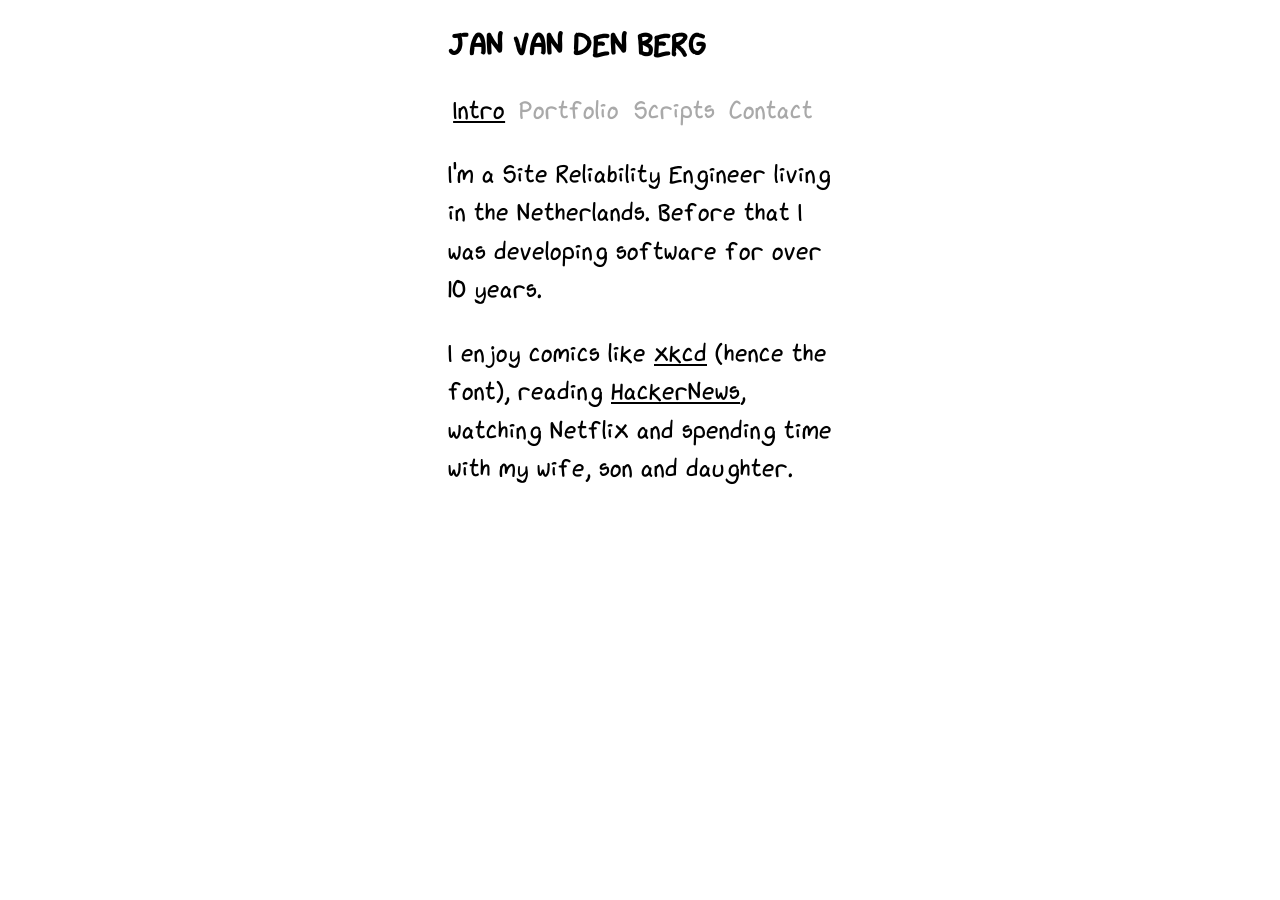
==== index.html @ 1aee4227 "Import from website." ====
<!DOCTYPE html>
<html lang="en">

<head>
	<meta charset="utf-8">
	<meta name="viewport" content="width=device-width">
	<title>Jan van den Berg - www.koozz.nl</title>
	<link rel="apple-touch-icon" sizes="180x180" href="/apple-touch-icon.png">
	<link rel="icon" type="image/png" sizes="32x32" href="/favicon-32x32.png">
	<link rel="icon" type="image/png" sizes="16x16" href="/favicon-16x16.png">
	<link rel="manifest" href="/site.webmanifest">
	<style type="text/css">
		html {
			overflow-y: scroll;
		}

		#main {
			margin: 0 auto 0 auto;
			padding: 0;
			max-width: 24em;
		}

		#title {
			text-transform: uppercase;
			font-size: 2rem;
		}

		#introLink,
		#portfolioLink,
		#scriptsLink,
		#contactLink {
			color: darkgray;
			padding-left: 0.2em;
			padding-right: 0.2em;
			text-decoration: none;
		}

		#intro,
		#introNav,
		#portfolio,
		#portfolioNav,
		#scripts,
		#scriptsNav,
		#contact,
		#contactNav {
			display: none;
		}

		#introNav:checked~#introLink {
			color: black;
			text-decoration: underline;
		}

		#introNav:checked~#intro {
			display: block;
		}

		#portfolioNav:checked~#portfolioLink {
			color: black;
			text-decoration: underline;
		}

		#portfolioNav:checked~#portfolio {
			display: block;
		}

		#scriptsNav:checked~#scriptsLink {
			color: black;
			text-decoration: underline;
		}

		#scriptsNav:checked~#scripts {
			display: block;
		}

		#contactNav:checked~#contactLink {
			color: black;
			text-decoration: underline;
		}

		#contactNav:checked~#contact {
			display: block;
		}

		a {
			color: black;
			text-decoration: underline;
		}

		a:hover {
			color: red;
		}

		.employer {
			color: darkgray;
			font-size: 1.0rem;
		}

		details {
			font-size: 1.1rem;
		}

		details>summary {
			font-size: 1.5rem;
		}

		@font-face {
			font-family: xkcd-script;
			src: url('font/xkcd-script.woff') format('woff');
		}

		.xkcd-script {
			font-family: xkcd-script;
			font-size: 1.6rem;
			color: black;
			line-height: 150%;
		}
	</style>
</head>

<body>
	<div id="main">
		<h1 id="title" class="xkcd-script">Jan van den Berg</h1>

		<input id="introNav" name="subnav" type="radio" value="intro" checked />
		<label id="introLink" for="introNav" class="xkcd-script">Intro</label>

		<input id="portfolioNav" name="subnav" type="radio" value="portfolio" />
		<label id="portfolioLink" for="portfolioNav" class="xkcd-script">Portfolio</label>

		<input id="scriptsNav" name="subnav" type="radio" value="scripts" />
		<label id="scriptsLink" for="scriptsNav" class="xkcd-script">Scripts</label>

		<input id="contactNav" name="subnav" type="radio" value="contact"></input>
		<label id="contactLink" for="contactNav" class="xkcd-script">Contact</label>

		<div id="intro" class="xkcd-script">
			<p>
				I'm a Site Reliability Engineer living in the Netherlands.
				Before that I was developing software for over 10 years.
			</p>
			<p>
				I enjoy comics like <a href="https://xkcd.com/" target="_blank">xkcd</a> (hence the font),
				reading <a href="https://news.ycombinator.com/" target="_blank">HackerNews</a>,
				watching Netflix and spending time with my wife, son and daughter.
			</p>
		</div>
		<div id="portfolio" class="xkcd-script">
			<p>
				During my career I've worked for several companies and even more clients.
				You can download or view my Curriculum Vitae <a href="https://github.com/koozz/koozz/releases/download/latest/CV-Jan_van_den_Berg.pdf">here</a>.
			</p>
		</div>
		<div id="scripts" class="xkcd-script">
			<p>
				Click an input field to copy the content to your clipboard.
			</p>
			<p>
				My <a href="https://github.com/koozz/dotfiles" target="_blank">dotfiles</a><br />
				<input size="35" type="text" readonly
					value="git clone https://github.com/koozz/dotfiles.git $HOME/dotfiles && (cd $HOME/dotfiles && ./install.sh)"
					onclick="this.select(); this.setSelectionRange(0, 99999); document.execCommand('copy');" />
			</p>
			<p>
				Or just <a href="https://github.com/koozz/dotfiles/blob/main/.vimrc" target="_blank">my Vim setup</a><br />
				<input size="35" type="text" readonly value="curl -fLo ~/.vimrc https://raw.githubusercontent.com/koozz/dotfiles/main/.vimrc"
					onclick="this.select(); this.setSelectionRange(0, 99999); document.execCommand('copy');" />
			</p>
		</div>
		<div id="contact" class="xkcd-script">
			<p>
				Need another way to get in contact? Try
				<a href="https://www.linkedin.com/in/koozz" target="_blank">LinkedIn</a>.
			</p>
		</div>
	</div>
</body>

</html>
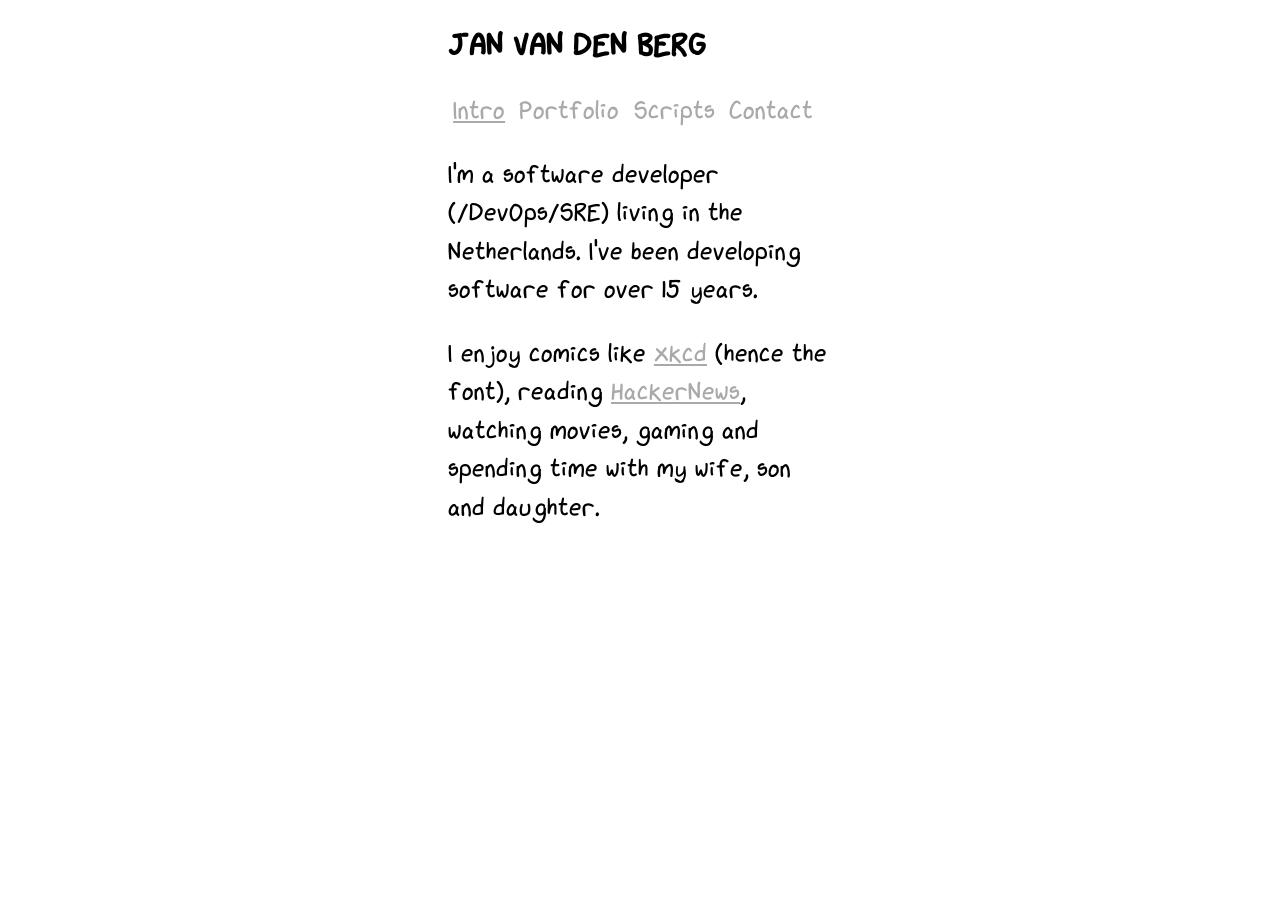
==== commit fdb02683: "Import from website. Signed-off-by: Jan van den Berg <koozz@linux.com>" ====
--- a/index.html
+++ b/index.html
@@ -13,6 +13,18 @@
 		html {
 			overflow-y: scroll;
 		}
+
+    body {
+      color: black;
+      background-color: white;
+    }
+
+    @media (prefers-color-scheme: dark) {
+      body {
+        color: white;
+        background-color: black;
+      }
+    }
 
 		#main {
 			margin: 0 auto 0 auto;
@@ -47,7 +59,6 @@
 		}
 
 		#introNav:checked~#introLink {
-			color: black;
 			text-decoration: underline;
 		}
 
@@ -56,7 +67,6 @@
 		}
 
 		#portfolioNav:checked~#portfolioLink {
-			color: black;
 			text-decoration: underline;
 		}
 
@@ -65,7 +75,6 @@
 		}
 
 		#scriptsNav:checked~#scriptsLink {
-			color: black;
 			text-decoration: underline;
 		}
 
@@ -74,7 +83,6 @@
 		}
 
 		#contactNav:checked~#contactLink {
-			color: black;
 			text-decoration: underline;
 		}
 
@@ -83,7 +91,7 @@
 		}
 
 		a {
-			color: black;
+      color: darkgray;
 			text-decoration: underline;
 		}
 
@@ -112,7 +120,6 @@
 		.xkcd-script {
 			font-family: xkcd-script;
 			font-size: 1.6rem;
-			color: black;
 			line-height: 150%;
 		}
 	</style>
@@ -136,13 +143,13 @@
 
 		<div id="intro" class="xkcd-script">
 			<p>
-				I'm a Site Reliability Engineer living in the Netherlands.
-				Before that I was developing software for over 10 years.
+				I'm a software developer (/DevOps/SRE) living in the Netherlands.
+				I've been developing software for over 15 years.
 			</p>
 			<p>
 				I enjoy comics like <a href="https://xkcd.com/" target="_blank">xkcd</a> (hence the font),
 				reading <a href="https://news.ycombinator.com/" target="_blank">HackerNews</a>,
-				watching Netflix and spending time with my wife, son and daughter.
+				watching movies, gaming and spending time with my wife, son and daughter.
 			</p>
 		</div>
 		<div id="portfolio" class="xkcd-script">
@@ -153,19 +160,11 @@
 		</div>
 		<div id="scripts" class="xkcd-script">
 			<p>
-				Click an input field to copy the content to your clipboard.
+				My <a href="https://github.com/koozz/dotfiles" target="_blank">dotfiles</a> contain scripts, aliases and functions.<br />
 			</p>
-			<p>
-				My <a href="https://github.com/koozz/dotfiles" target="_blank">dotfiles</a><br />
-				<input size="35" type="text" readonly
-					value="git clone https://github.com/koozz/dotfiles.git $HOME/dotfiles && (cd $HOME/dotfiles && ./install.sh)"
-					onclick="this.select(); this.setSelectionRange(0, 99999); document.execCommand('copy');" />
-			</p>
-			<p>
-				Or just <a href="https://github.com/koozz/dotfiles/blob/main/.vimrc" target="_blank">my Vim setup</a><br />
-				<input size="35" type="text" readonly value="curl -fLo ~/.vimrc https://raw.githubusercontent.com/koozz/dotfiles/main/.vimrc"
-					onclick="this.select(); this.setSelectionRange(0, 99999); document.execCommand('copy');" />
-			</p>
+      <p>
+        The .Brewfile is my everchanging list of packages I'd like to boot with.
+      </p>
 		</div>
 		<div id="contact" class="xkcd-script">
 			<p>
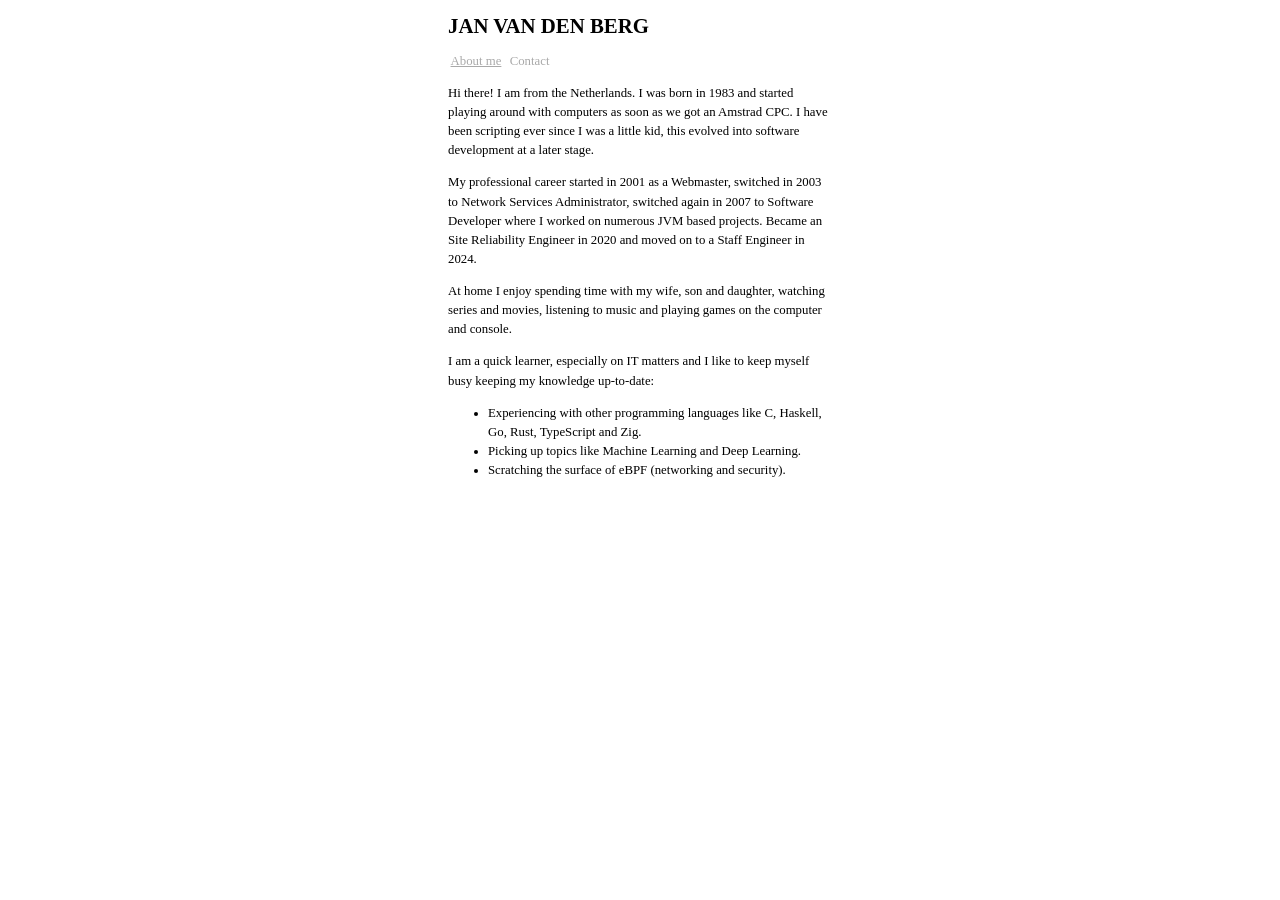
==== commit 851f3e57: "chore: add Press Start 2P font" ====
--- a/index.html
+++ b/index.html
@@ -2,17 +2,17 @@
 <html lang="en">
 
 <head>
-	<meta charset="utf-8">
-	<meta name="viewport" content="width=device-width">
-	<title>Jan van den Berg - www.koozz.nl</title>
-	<link rel="apple-touch-icon" sizes="180x180" href="/apple-touch-icon.png">
-	<link rel="icon" type="image/png" sizes="32x32" href="/favicon-32x32.png">
-	<link rel="icon" type="image/png" sizes="16x16" href="/favicon-16x16.png">
-	<link rel="manifest" href="/site.webmanifest">
-	<style type="text/css">
-		html {
-			overflow-y: scroll;
-		}
+  <meta charset="utf-8">
+  <meta name="viewport" content="width=device-width">
+  <title>Jan van den Berg - www.koozz.nl</title>
+  <link rel="apple-touch-icon" sizes="180x180" href="/apple-touch-icon.png">
+  <link rel="icon" type="image/png" sizes="32x32" href="/favicon-32x32.png">
+  <link rel="icon" type="image/png" sizes="16x16" href="/favicon-16x16.png">
+  <link rel="manifest" href="/site.webmanifest">
+  <style type="text/css">
+    html {
+      overflow-y: scroll;
+    }
 
     body {
       color: black;
@@ -26,153 +26,114 @@
       }
     }
 
-		#main {
-			margin: 0 auto 0 auto;
-			padding: 0;
-			max-width: 24em;
-		}
+    #main {
+      font-family: press-start-2p;
+      font-size: 0.8rem;
+      line-height: 1.2rem;
+      margin: 0 auto 0 auto;
+      padding: 0;
+      max-width: 30em;
+    }
 
-		#title {
-			text-transform: uppercase;
-			font-size: 2rem;
-		}
+    #title {
+      font-family: press-start-2p;
+      font-size: 1.3rem;
+      line-height: 1.5rem;
+      text-transform: uppercase;
+    }
 
-		#introLink,
-		#portfolioLink,
-		#scriptsLink,
-		#contactLink {
-			color: darkgray;
-			padding-left: 0.2em;
-			padding-right: 0.2em;
-			text-decoration: none;
-		}
+    #aboutLink,
+    #contactLink {
+      color: darkgray;
+      padding-left: 0.2em;
+      padding-right: 0.2em;
+      text-decoration: none;
+    }
 
-		#intro,
-		#introNav,
-		#portfolio,
-		#portfolioNav,
-		#scripts,
-		#scriptsNav,
-		#contact,
-		#contactNav {
-			display: none;
-		}
+    #about,
+    #aboutNav,
+    #contact,
+    #contactNav {
+      display: none;
+    }
 
-		#introNav:checked~#introLink {
-			text-decoration: underline;
-		}
+    #aboutNav:checked~#aboutLink {
+      text-decoration: underline;
+    }
 
-		#introNav:checked~#intro {
-			display: block;
-		}
+    #aboutNav:checked~#about {
+      display: block;
+    }
 
-		#portfolioNav:checked~#portfolioLink {
-			text-decoration: underline;
-		}
+    #contactNav:checked~#contactLink {
+      text-decoration: underline;
+    }
 
-		#portfolioNav:checked~#portfolio {
-			display: block;
-		}
+    #contactNav:checked~#contact {
+      display: block;
+    }
 
-		#scriptsNav:checked~#scriptsLink {
-			text-decoration: underline;
-		}
+    a {
+      color: darkgray;
+      text-decoration: underline;
+    }
 
-		#scriptsNav:checked~#scripts {
-			display: block;
-		}
+    a:hover {
+      color: red;
+    }
 
-		#contactNav:checked~#contactLink {
-			text-decoration: underline;
-		}
-
-		#contactNav:checked~#contact {
-			display: block;
-		}
-
-		a {
-      color: darkgray;
-			text-decoration: underline;
-		}
-
-		a:hover {
-			color: red;
-		}
-
-		.employer {
-			color: darkgray;
-			font-size: 1.0rem;
-		}
-
-		details {
-			font-size: 1.1rem;
-		}
-
-		details>summary {
-			font-size: 1.5rem;
-		}
-
-		@font-face {
-			font-family: xkcd-script;
-			src: url('font/xkcd-script.woff') format('woff');
-		}
-
-		.xkcd-script {
-			font-family: xkcd-script;
-			font-size: 1.6rem;
-			line-height: 150%;
-		}
-	</style>
+    @font-face {
+      font-family: press-start-2p;
+      src: url('font/press-start-2p.ttf');
+    }
+  </style>
 </head>
 
 <body>
-	<div id="main">
-		<h1 id="title" class="xkcd-script">Jan van den Berg</h1>
+  <div id="main">
+    <h1 id="title">Jan van den Berg</h1>
 
-		<input id="introNav" name="subnav" type="radio" value="intro" checked />
-		<label id="introLink" for="introNav" class="xkcd-script">Intro</label>
+    <input id="aboutNav" name="subnav" type="radio" value="about" checked />
+    <label id="aboutLink" for="aboutNav">About me</label>
 
-		<input id="portfolioNav" name="subnav" type="radio" value="portfolio" />
-		<label id="portfolioLink" for="portfolioNav" class="xkcd-script">Portfolio</label>
+    <input id="contactNav" name="subnav" type="radio" value="contact"></input>
+    <label id="contactLink" for="contactNav" class="xkcd-script">Contact</label>
 
-		<input id="scriptsNav" name="subnav" type="radio" value="scripts" />
-		<label id="scriptsLink" for="scriptsNav" class="xkcd-script">Scripts</label>
-
-		<input id="contactNav" name="subnav" type="radio" value="contact"></input>
-		<label id="contactLink" for="contactNav" class="xkcd-script">Contact</label>
-
-		<div id="intro" class="xkcd-script">
-			<p>
-				I'm a software developer (/DevOps/SRE) living in the Netherlands.
-				I've been developing software for over 15 years.
-			</p>
-			<p>
-				I enjoy comics like <a href="https://xkcd.com/" target="_blank">xkcd</a> (hence the font),
-				reading <a href="https://news.ycombinator.com/" target="_blank">HackerNews</a>,
-				watching movies, gaming and spending time with my wife, son and daughter.
-			</p>
-		</div>
-		<div id="portfolio" class="xkcd-script">
-			<p>
-				During my career I've worked for several companies and even more clients.
-				You can download or view my Curriculum Vitae <a href="https://github.com/koozz/koozz/releases/download/latest/CV-Jan_van_den_Berg.pdf">here</a>.
-			</p>
-		</div>
-		<div id="scripts" class="xkcd-script">
-			<p>
-				My <a href="https://github.com/koozz/dotfiles" target="_blank">dotfiles</a> contain scripts, aliases and functions.<br />
-			</p>
+    <div id="about">
       <p>
-        The .Brewfile is my everchanging list of packages I'd like to boot with.
+        Hi there! I am from the Netherlands. I was born in 1983 and started playing around with computers as soon
+        as we got an Amstrad CPC. I have been scripting ever since I was a little kid, this evolved into software
+        development at a later stage.
       </p>
-		</div>
-		<div id="contact" class="xkcd-script">
-			<p>
-				Need another way to get in contact? Try
-				<a href="https://www.linkedin.com/in/koozz" target="_blank">LinkedIn</a>.
-			</p>
-		</div>
-	</div>
+      <p>
+        My professional career started in 2001 as a Webmaster, switched in 2003 to Network Services Administrator,
+        switched again in 2007 to Software Developer where I worked on numerous JVM based projects. Became an Site
+        Reliability Engineer in 2020 and moved on to a Staff Engineer in 2024.
+      </p>
+      <p>
+        At home I enjoy spending time with my wife, son and daughter, watching series and movies, listening to music and
+        playing games on the computer and console.
+      </p>
+      <p>
+        I am a quick learner, especially on IT matters and I like to keep myself busy keeping my knowledge up-to-date:
+      <ul>
+        <li>Experiencing with other programming languages like C, Haskell, Go, Rust, TypeScript and Zig.</li>
+        <li>Picking up topics like Machine Learning and Deep Learning.</li>
+        <li>Scratching the surface of eBPF (networking and security).</li>
+      </ul>
+      </p>
+    </div>
+    <div id="contact">
+      <p>
+        Need to get in touch? Try:
+      <ul>
+        <li><a href="https://discord.com/invite/qkj62jt8Mg" target="_blank">Discord</a></li>
+        <li><a href="https://github.com/koozz" target="_blank">GitHub</a></li>
+        <li><a href="https://www.linkedin.com/in/koozz" target="_blank">LinkedIn</a></li>
+      </ul>
+      </p>
+    </div>
+  </div>
 </body>
 
-</html>
+</html>
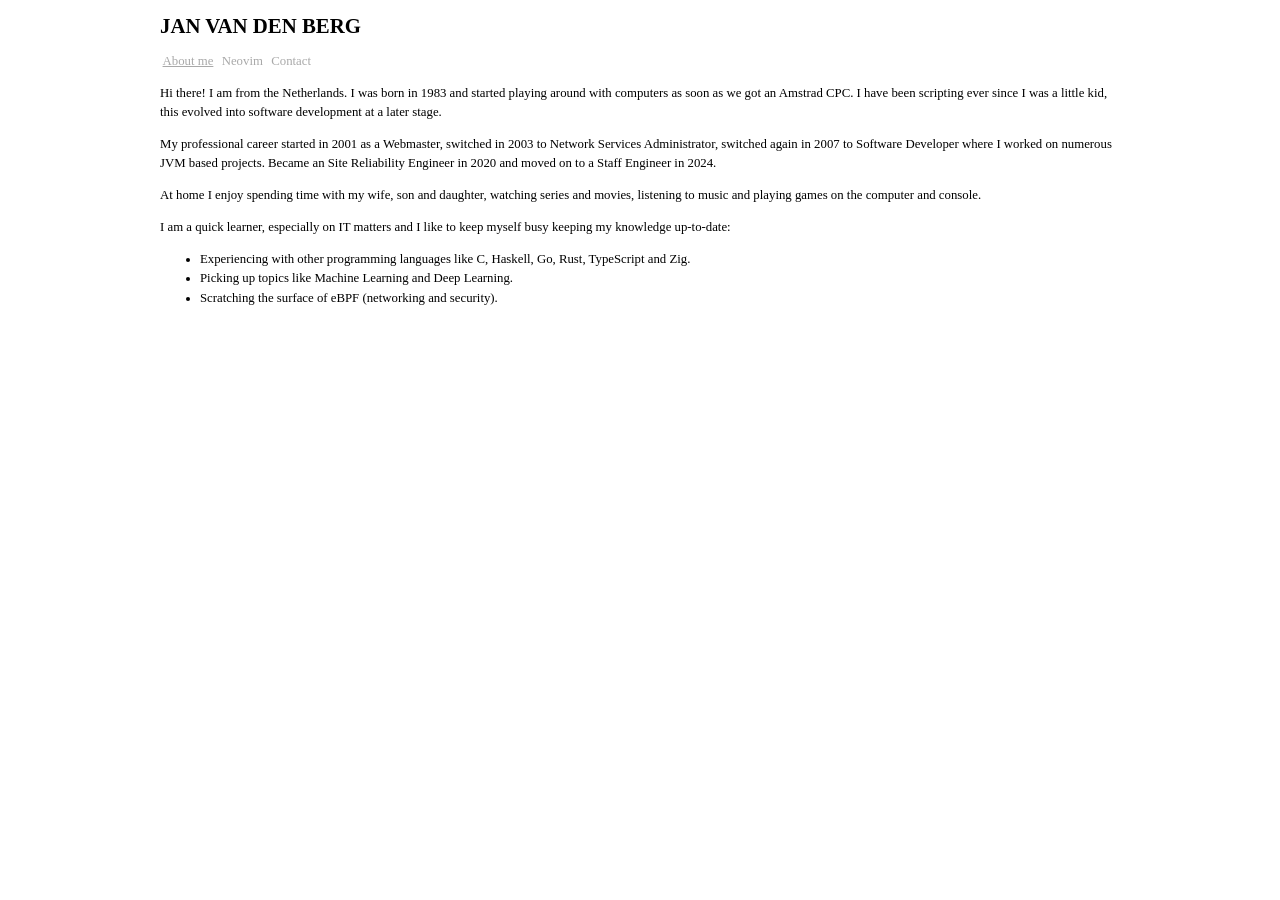
==== commit e206f66f: "chore: add Neovim init.lua gist" ====
--- a/index.html
+++ b/index.html
@@ -1,16 +1,15 @@
 <!DOCTYPE html>
 <html lang="en">
-
-<head>
-  <meta charset="utf-8">
-  <meta name="viewport" content="width=device-width">
-  <title>Jan van den Berg - www.koozz.nl</title>
-  <link rel="apple-touch-icon" sizes="180x180" href="/apple-touch-icon.png">
-  <link rel="icon" type="image/png" sizes="32x32" href="/favicon-32x32.png">
-  <link rel="icon" type="image/png" sizes="16x16" href="/favicon-16x16.png">
-  <link rel="manifest" href="/site.webmanifest">
-  <style type="text/css">
-    html {
+  <head>
+    <meta charset="utf-8">
+    <meta name="viewport" content="width=device-width">
+    <title>Jan van den Berg - www.koozz.nl</title>
+    <link rel="apple-touch-icon" sizes="180x180" href="/apple-touch-icon.png">
+    <link rel="icon" type="image/png" sizes="32x32" href="/favicon-32x32.png">
+    <link rel="icon" type="image/png" sizes="16x16" href="/favicon-16x16.png">
+    <link rel="manifest" href="/site.webmanifest">
+    <style type="text/css">
+      html {
       overflow-y: scroll;
     }
 
@@ -32,7 +31,7 @@
       line-height: 1.2rem;
       margin: 0 auto 0 auto;
       padding: 0;
-      max-width: 30em;
+      max-width: 75em;
     }
 
     #title {
@@ -43,6 +42,7 @@
     }
 
     #aboutLink,
+    #neovimLink,
     #contactLink {
       color: darkgray;
       padding-left: 0.2em;
@@ -51,8 +51,15 @@
     }
 
     #about,
+    #contact {
+      display: none;
+    }
+    #neovim {
+      display: none;
+    }
+
     #aboutNav,
-    #contact,
+    #neovimNav,
     #contactNav {
       display: none;
     }
@@ -62,6 +69,14 @@
     }
 
     #aboutNav:checked~#about {
+      display: block;
+    }
+
+    #neovimNav:checked~#neovimLink {
+      text-decoration: underline;
+    }
+
+    #neovimNav:checked~#neovim {
       display: block;
     }
 
@@ -86,54 +101,61 @@
       font-family: press-start-2p;
       src: url('font/press-start-2p.ttf');
     }
-  </style>
-</head>
-
-<body>
-  <div id="main">
-    <h1 id="title">Jan van den Berg</h1>
-
-    <input id="aboutNav" name="subnav" type="radio" value="about" checked />
-    <label id="aboutLink" for="aboutNav">About me</label>
-
-    <input id="contactNav" name="subnav" type="radio" value="contact"></input>
-    <label id="contactLink" for="contactNav" class="xkcd-script">Contact</label>
-
-    <div id="about">
-      <p>
-        Hi there! I am from the Netherlands. I was born in 1983 and started playing around with computers as soon
+    </style>
+  </head>
+  <body>
+    <div id="main">
+      <h1 id="title">Jan van den Berg</h1>
+      <input id="aboutNav" name="subnav" type="radio" value="about" checked>
+      <label id="aboutLink" for="aboutNav">About me</label>
+      <input id="neovimNav" name="subnav" type="radio" value="neovim">
+      <label id="neovimLink" for="neovimNav">Neovim</label>
+      <input id="contactNav" name="subnav" type="radio" value="contact">
+      <label id="contactLink" for="contactNav" class="xkcd-script">Contact</label>
+      <div id="about">
+        <p>
+          Hi there! I am from the Netherlands. I was born in 1983 and started playing around with computers as soon
         as we got an Amstrad CPC. I have been scripting ever since I was a little kid, this evolved into software
         development at a later stage.
-      </p>
-      <p>
-        My professional career started in 2001 as a Webmaster, switched in 2003 to Network Services Administrator,
+        </p>
+        <p>
+          My professional career started in 2001 as a Webmaster, switched in 2003 to Network Services Administrator,
         switched again in 2007 to Software Developer where I worked on numerous JVM based projects. Became an Site
         Reliability Engineer in 2020 and moved on to a Staff Engineer in 2024.
-      </p>
-      <p>
-        At home I enjoy spending time with my wife, son and daughter, watching series and movies, listening to music and
+        </p>
+        <p>
+          At home I enjoy spending time with my wife, son and daughter, watching series and movies, listening to music and
         playing games on the computer and console.
-      </p>
-      <p>
-        I am a quick learner, especially on IT matters and I like to keep myself busy keeping my knowledge up-to-date:
-      <ul>
-        <li>Experiencing with other programming languages like C, Haskell, Go, Rust, TypeScript and Zig.</li>
-        <li>Picking up topics like Machine Learning and Deep Learning.</li>
-        <li>Scratching the surface of eBPF (networking and security).</li>
-      </ul>
-      </p>
+        </p>
+        <p>
+          I am a quick learner, especially on IT matters and I like to keep myself busy keeping my knowledge up-to-date:
+          <ul>
+            <li>Experiencing with other programming languages like C, Haskell, Go, Rust, TypeScript and Zig.</li>
+            <li>Picking up topics like Machine Learning and Deep Learning.</li>
+            <li>Scratching the surface of eBPF (networking and security).</li>
+          </ul>
+        </p>
+      </div>
+      <div id="neovim">
+        <p>My Neovim configuration is always in flux, but I'll try to keep it up-to-date in the GitHub Gist.</p>
+        <script src="https://gist.github.com/koozz/852c1a8bdabcbe11c3aad93e593538a4.js"></script>
+        <noscript>
+          Visit gist.github.com for my <a href="">init.lua</a><br/>
+          Or get it with:<br/>
+          <code>git clone https://gist.github.com/852c1a8bdabcbe11c3aad93e593538a4.git nvim</code><br/>
+          <code>cat nvim/init.lua</code><br/>
+        </noscript>
+      </div>
+      <div id="contact">
+        <p>
+          Need to get in touch? Try:
+          <ul>
+            <li><a href="https://discord.com/invite/qkj62jt8Mg" target="_blank">Discord</a></li>
+            <li><a href="https://github.com/koozz" target="_blank">GitHub</a></li>
+            <li><a href="https://www.linkedin.com/in/koozz" target="_blank">LinkedIn</a></li>
+          </ul>
+        </p>
+      </div>
     </div>
-    <div id="contact">
-      <p>
-        Need to get in touch? Try:
-      <ul>
-        <li><a href="https://discord.com/invite/qkj62jt8Mg" target="_blank">Discord</a></li>
-        <li><a href="https://github.com/koozz" target="_blank">GitHub</a></li>
-        <li><a href="https://www.linkedin.com/in/koozz" target="_blank">LinkedIn</a></li>
-      </ul>
-      </p>
-    </div>
-  </div>
-</body>
-
-</html>+  </body>
+</html>
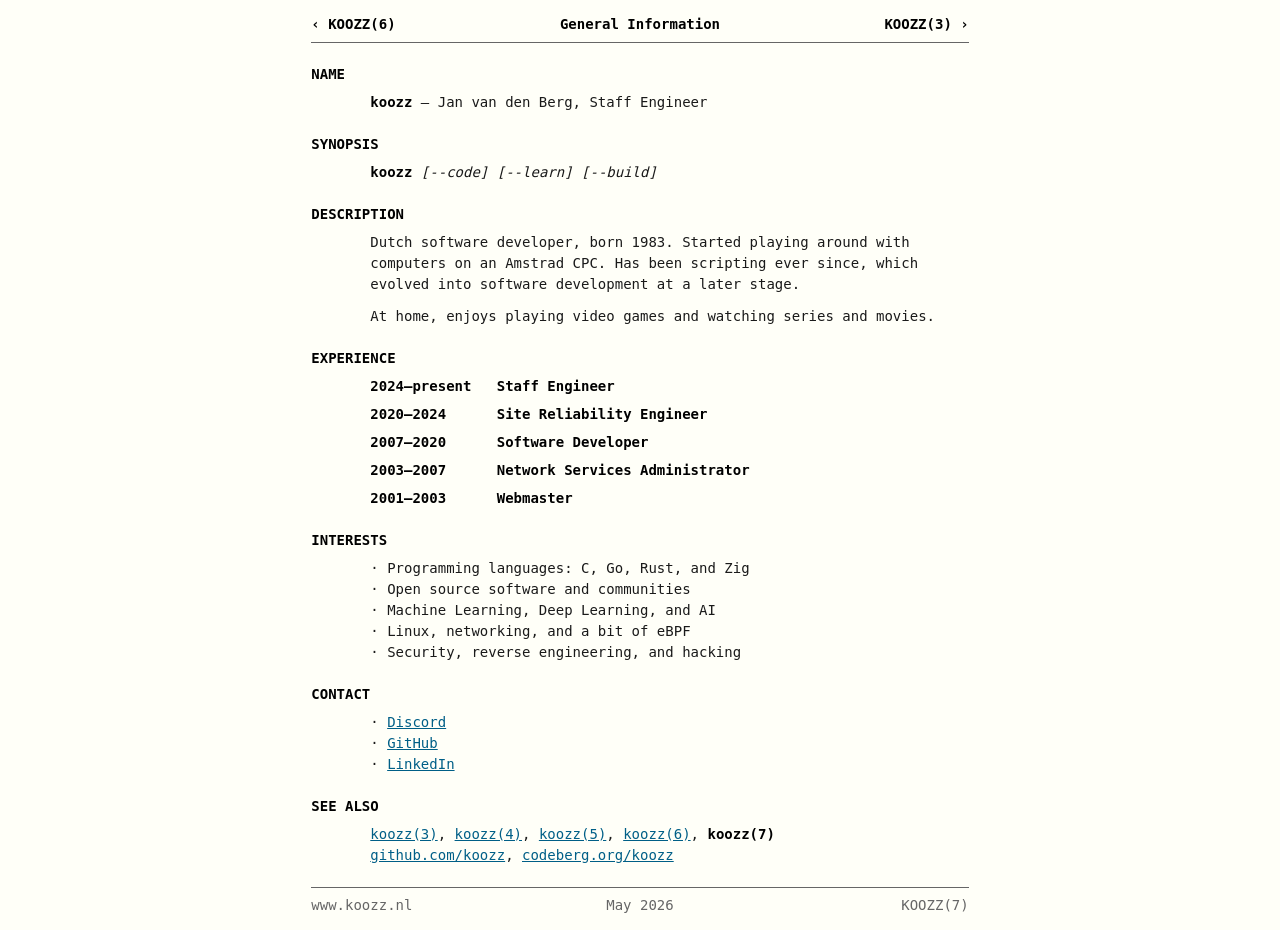
==== commit 4a569500: "chore: man page layout" ====
--- a/index.html
+++ b/index.html
@@ -2,159 +2,108 @@
 <html lang="en">
   <head>
     <meta charset="utf-8">
-    <meta name="viewport" content="width=device-width">
-    <title>Jan van den Berg - www.koozz.nl</title>
+    <meta name="viewport" content="width=device-width, initial-scale=1">
+    <meta name="color-scheme" content="dark light">
+    <title>KOOZZ(7) - Jan van den Berg</title>
     <link rel="apple-touch-icon" sizes="180x180" href="/apple-touch-icon.png">
     <link rel="icon" type="image/png" sizes="32x32" href="/favicon-32x32.png">
     <link rel="icon" type="image/png" sizes="16x16" href="/favicon-16x16.png">
     <link rel="manifest" href="/site.webmanifest">
-    <style type="text/css">
-      html {
-      overflow-y: scroll;
-    }
-
-    body {
-      color: black;
-      background-color: white;
-    }
-
-    @media (prefers-color-scheme: dark) {
-      body {
-        color: white;
-        background-color: black;
-      }
-    }
-
-    #main {
-      font-family: press-start-2p;
-      font-size: 0.8rem;
-      line-height: 1.2rem;
-      margin: 0 auto 0 auto;
-      padding: 0;
-      max-width: 75em;
-    }
-
-    #title {
-      font-family: press-start-2p;
-      font-size: 1.3rem;
-      line-height: 1.5rem;
-      text-transform: uppercase;
-    }
-
-    #aboutLink,
-    #neovimLink,
-    #contactLink {
-      color: darkgray;
-      padding-left: 0.2em;
-      padding-right: 0.2em;
-      text-decoration: none;
-    }
-
-    #about,
-    #contact {
-      display: none;
-    }
-    #neovim {
-      display: none;
-    }
-
-    #aboutNav,
-    #neovimNav,
-    #contactNav {
-      display: none;
-    }
-
-    #aboutNav:checked~#aboutLink {
-      text-decoration: underline;
-    }
-
-    #aboutNav:checked~#about {
-      display: block;
-    }
-
-    #neovimNav:checked~#neovimLink {
-      text-decoration: underline;
-    }
-
-    #neovimNav:checked~#neovim {
-      display: block;
-    }
-
-    #contactNav:checked~#contactLink {
-      text-decoration: underline;
-    }
-
-    #contactNav:checked~#contact {
-      display: block;
-    }
-
-    a {
-      color: darkgray;
-      text-decoration: underline;
-    }
-
-    a:hover {
-      color: red;
-    }
-
-    @font-face {
-      font-family: press-start-2p;
-      src: url('font/press-start-2p.ttf');
-    }
-    </style>
+    <link rel="stylesheet" href="style.css">
+    <link rel="prev" href="games.html">
+    <link rel="next" href="contrib.html">
+    <link rel="prefetch" href="contrib.html">
+    <link rel="prefetch" href="italian.html">
+    <link rel="prefetch" href="config.html">
+    <link rel="prefetch" href="games.html">
   </head>
   <body>
-    <div id="main">
-      <h1 id="title">Jan van den Berg</h1>
-      <input id="aboutNav" name="subnav" type="radio" value="about" checked>
-      <label id="aboutLink" for="aboutNav">About me</label>
-      <input id="neovimNav" name="subnav" type="radio" value="neovim">
-      <label id="neovimLink" for="neovimNav">Neovim</label>
-      <input id="contactNav" name="subnav" type="radio" value="contact">
-      <label id="contactLink" for="contactNav" class="xkcd-script">Contact</label>
-      <div id="about">
+    <div class="man-page">
+      <div class="man-header">
+        <span><a href="games.html">&#8249; KOOZZ(6)</a></span>
+        <span>General Information</span>
+        <span><a href="contrib.html">KOOZZ(3) &#8250;</a></span>
+      </div>
+
+      <div class="section-heading">NAME</div>
+      <div class="section-body">
+        <p><b>koozz</b> &mdash; Jan van den Berg, Staff Engineer</p>
+      </div>
+
+      <div class="section-heading">SYNOPSIS</div>
+      <div class="section-body">
+        <p class="synopsis">koozz <span class="synopsis-arg">[--code]</span> <span class="synopsis-arg">[--learn]</span> <span class="synopsis-arg">[--build]</span></p>
+      </div>
+
+      <div class="section-heading">DESCRIPTION</div>
+      <div class="section-body">
         <p>
-          Hi there! I am from the Netherlands. I was born in 1983 and started playing around with computers as soon
-        as we got an Amstrad CPC. I have been scripting ever since I was a little kid, this evolved into software
-        development at a later stage.
+          Dutch software developer, born 1983. Started playing around with
+          computers on an Amstrad CPC. Has been scripting ever since, which
+          evolved into software development at a later stage.
         </p>
         <p>
-          My professional career started in 2001 as a Webmaster, switched in 2003 to Network Services Administrator,
-        switched again in 2007 to Software Developer where I worked on numerous JVM based projects. Became an Site
-        Reliability Engineer in 2020 and moved on to a Staff Engineer in 2024.
-        </p>
-        <p>
-          At home I enjoy spending time with my wife, son and daughter, watching series and movies, listening to music and
-        playing games on the computer and console.
-        </p>
-        <p>
-          I am a quick learner, especially on IT matters and I like to keep myself busy keeping my knowledge up-to-date:
-          <ul>
-            <li>Experiencing with other programming languages like C, Haskell, Go, Rust, TypeScript and Zig.</li>
-            <li>Picking up topics like Machine Learning and Deep Learning.</li>
-            <li>Scratching the surface of eBPF (networking and security).</li>
-          </ul>
+          At home, enjoys playing video games and watching series and movies.
         </p>
       </div>
-      <div id="neovim">
-        <p>My Neovim configuration is always in flux, but I'll try to keep it up-to-date in the GitHub Gist.</p>
-        <script src="https://gist.github.com/koozz/852c1a8bdabcbe11c3aad93e593538a4.js"></script>
-        <noscript>
-          Visit gist.github.com for my <a href="">init.lua</a><br/>
-          Or get it with:<br/>
-          <code>git clone https://gist.github.com/852c1a8bdabcbe11c3aad93e593538a4.git nvim</code><br/>
-          <code>cat nvim/init.lua</code><br/>
-        </noscript>
+
+      <div class="section-heading">EXPERIENCE</div>
+      <div class="section-body">
+        <div class="entry">
+          <div class="entry-label">2024&ndash;present &nbsp; Staff Engineer</div>
+        </div>
+        <div class="entry">
+          <div class="entry-label">2020&ndash;2024 &nbsp;&nbsp;&nbsp;&nbsp; Site Reliability Engineer</div>
+        </div>
+        <div class="entry">
+          <div class="entry-label">2007&ndash;2020 &nbsp;&nbsp;&nbsp;&nbsp; Software Developer</div>
+        </div>
+        <div class="entry">
+          <div class="entry-label">2003&ndash;2007 &nbsp;&nbsp;&nbsp;&nbsp; Network Services Administrator</div>
+        </div>
+        <div class="entry">
+          <div class="entry-label">2001&ndash;2003 &nbsp;&nbsp;&nbsp;&nbsp; Webmaster</div>
+        </div>
       </div>
-      <div id="contact">
+
+      <div class="section-heading">INTERESTS</div>
+      <div class="section-body">
+        <ul>
+          <li>Programming languages: C, Go, Rust, and Zig</li>
+          <li>Open source software and communities</li>
+          <li>Machine Learning, Deep Learning, and AI</li>
+          <li>Linux, networking, and a bit of eBPF</li>
+          <li>Security, reverse engineering, and hacking</li>
+        </ul>
+      </div>
+
+      <div class="section-heading">CONTACT</div>
+      <div class="section-body">
+        <ul>
+          <li><a href="https://discord.com/invite/qkj62jt8Mg">Discord</a></li>
+          <li><a href="https://github.com/koozz">GitHub</a></li>
+          <li><a href="https://www.linkedin.com/in/koozz">LinkedIn</a></li>
+        </ul>
+      </div>
+
+      <div class="section-heading">SEE ALSO</div>
+      <div class="section-body">
         <p>
-          Need to get in touch? Try:
-          <ul>
-            <li><a href="https://discord.com/invite/qkj62jt8Mg" target="_blank">Discord</a></li>
-            <li><a href="https://github.com/koozz" target="_blank">GitHub</a></li>
-            <li><a href="https://www.linkedin.com/in/koozz" target="_blank">LinkedIn</a></li>
-          </ul>
+          <a href="contrib.html">koozz(3)</a>,
+          <a href="italian.html">koozz(4)</a>,
+          <a href="config.html">koozz(5)</a>,
+          <a href="games.html">koozz(6)</a>,
+          <b>koozz(7)</b>
+          <br>
+          <a href="https://github.com/koozz">github.com/koozz</a>,
+          <a href="https://codeberg.org/koozz">codeberg.org/koozz</a>
         </p>
+      </div>
+
+      <div class="man-footer">
+        <span>www.koozz.nl</span>
+        <span>May 2026</span>
+        <span>KOOZZ(7)</span>
       </div>
     </div>
   </body>
--- a/style.css
+++ b/style.css
@@ -0,0 +1,281 @@
+@view-transition {
+  navigation: auto;
+}
+
+::view-transition-old(root) {
+  animation: fade-out 0.15s ease-out;
+}
+
+::view-transition-new(root) {
+  animation: fade-in 0.15s ease-in;
+}
+
+@keyframes fade-out {
+  from { opacity: 1; }
+  to { opacity: 0; }
+}
+
+@keyframes fade-in {
+  from { opacity: 0; }
+  to { opacity: 1; }
+}
+
+:root {
+  --fg: #e0e0e0;
+  --bg: #1a1a1a;
+  --bold: #ffffff;
+  --link: #6ec1d0;
+  --link-hover: #9cdceb;
+  --dim: #888888;
+  --section: #ffffff;
+  --underline: #e0e0e0;
+}
+
+@media (prefers-color-scheme: light) {
+  :root {
+    --fg: #1a1a1a;
+    --bg: #fffff8;
+    --bold: #000000;
+    --link: #005f87;
+    --link-hover: #0087af;
+    --dim: #666666;
+    --section: #000000;
+    --underline: #1a1a1a;
+  }
+}
+
+*,
+*::before,
+*::after {
+  margin: 0;
+  padding: 0;
+  box-sizing: border-box;
+}
+
+html {
+  overflow-y: scroll;
+}
+
+body {
+  font-family: "SF Mono", "Menlo", "Consolas", "DejaVu Sans Mono", monospace;
+  font-size: 14px;
+  line-height: 1.5;
+  color: var(--fg);
+  background-color: var(--bg);
+  padding: 1em;
+}
+
+.man-page {
+  max-width: 78ch;
+  margin: 0 auto;
+}
+
+.man-header,
+.man-footer {
+  display: flex;
+  justify-content: space-between;
+  font-weight: bold;
+  color: var(--bold);
+}
+
+.man-header {
+  border-bottom: 1px solid var(--dim);
+  padding-bottom: 0.5em;
+  margin-bottom: 1.5em;
+}
+
+.man-footer {
+  border-top: 1px solid var(--dim);
+  padding-top: 0.5em;
+  margin-top: 1.5em;
+  font-weight: normal;
+  color: var(--dim);
+}
+
+.man-header span,
+.man-footer span {
+  flex: 1;
+}
+
+.man-header span:nth-child(2),
+.man-footer span:nth-child(2) {
+  text-align: center;
+}
+
+.man-header span:nth-child(3),
+.man-footer span:nth-child(3) {
+  text-align: right;
+}
+
+.man-header a {
+  color: var(--bold);
+  text-decoration: none;
+}
+
+.man-header a:hover {
+  color: var(--link-hover);
+}
+
+.section-heading {
+  font-weight: bold;
+  color: var(--section);
+  margin-top: 1.5em;
+  margin-bottom: 0.5em;
+  text-transform: uppercase;
+}
+
+.section-body {
+  padding-left: 7ch;
+}
+
+.section-body p {
+  margin-bottom: 0.75em;
+}
+
+.entry {
+  margin-bottom: 0.5em;
+}
+
+.entry-label {
+  font-weight: bold;
+  color: var(--bold);
+}
+
+.section-body ul {
+  list-style: none;
+  margin-bottom: 0.75em;
+}
+
+.section-body li::before {
+  content: "\00b7  ";
+}
+
+a {
+  color: var(--link);
+  text-decoration: underline;
+}
+
+a:hover {
+  color: var(--link-hover);
+}
+
+b, strong {
+  color: var(--bold);
+}
+
+.synopsis {
+  font-weight: bold;
+  color: var(--bold);
+}
+
+.synopsis-arg {
+  font-weight: normal;
+  font-style: italic;
+  color: var(--fg);
+}
+
+.verb-table {
+  border-collapse: collapse;
+  margin-bottom: 0.75em;
+}
+
+.verb-table th,
+.verb-table td {
+  text-align: left;
+  padding: 0.1em 3ch 0.1em 0;
+  font-weight: normal;
+}
+
+.verb-table th {
+  color: var(--bold);
+  border-bottom: 1px solid var(--dim);
+}
+
+.verb-table td:first-child,
+.verb-table th:first-child {
+  color: var(--dim);
+  font-style: italic;
+}
+
+.singular-plural-table {
+  border-collapse: collapse;
+  margin-bottom: 0.75em;
+}
+
+.singular-plural-table th,
+.singular-plural-table td {
+  text-align: left;
+  padding: 0.1em 3ch 0.1em 0;
+}
+
+.singular-plural-table th {
+  color: var(--fg);
+  font-weight: normal;
+  border-bottom: 1px solid var(--dim);
+}
+
+.singular-plural-table td:first-child {
+  color: var(--dim);
+}
+
+.singular-plural-table td:nth-child(n+2) {
+  color: var(--fg);
+}
+
+.section-dots {
+  text-align: center;
+  margin: 1em 0 1.5em;
+}
+
+.section-dots span {
+  display: inline-block;
+  width: 0.5em;
+  height: 0.5em;
+  margin: 0 0.5em;
+  border-radius: 50%;
+  vertical-align: middle;
+}
+
+.section-dots span:nth-child(1) {
+  background: #009246;
+}
+
+.section-dots span:nth-child(2) {
+  background: #ffffff;
+  border: 1px solid var(--dim);
+}
+
+.section-dots span:nth-child(3) {
+  background: #ce2b37;
+}
+
+.phrase-table {
+  border-collapse: collapse;
+  margin-bottom: 0.75em;
+}
+
+.phrase-table th {
+  text-align: left;
+}
+
+.phrase-table td {
+  padding: 0.15em 3ch 0.15em 0;
+}
+
+.phrase-table td:first-child {
+  color: var(--bold);
+}
+
+.phrase-table td:nth-child(2),
+.phrase-table td:nth-child(3) {
+  color: var(--dim);
+  font-style: italic;
+}
+
+.sign-off {
+  text-align: center;
+  font-style: italic;
+  color: var(--dim);
+  margin-top: 1.5em;
+}
+
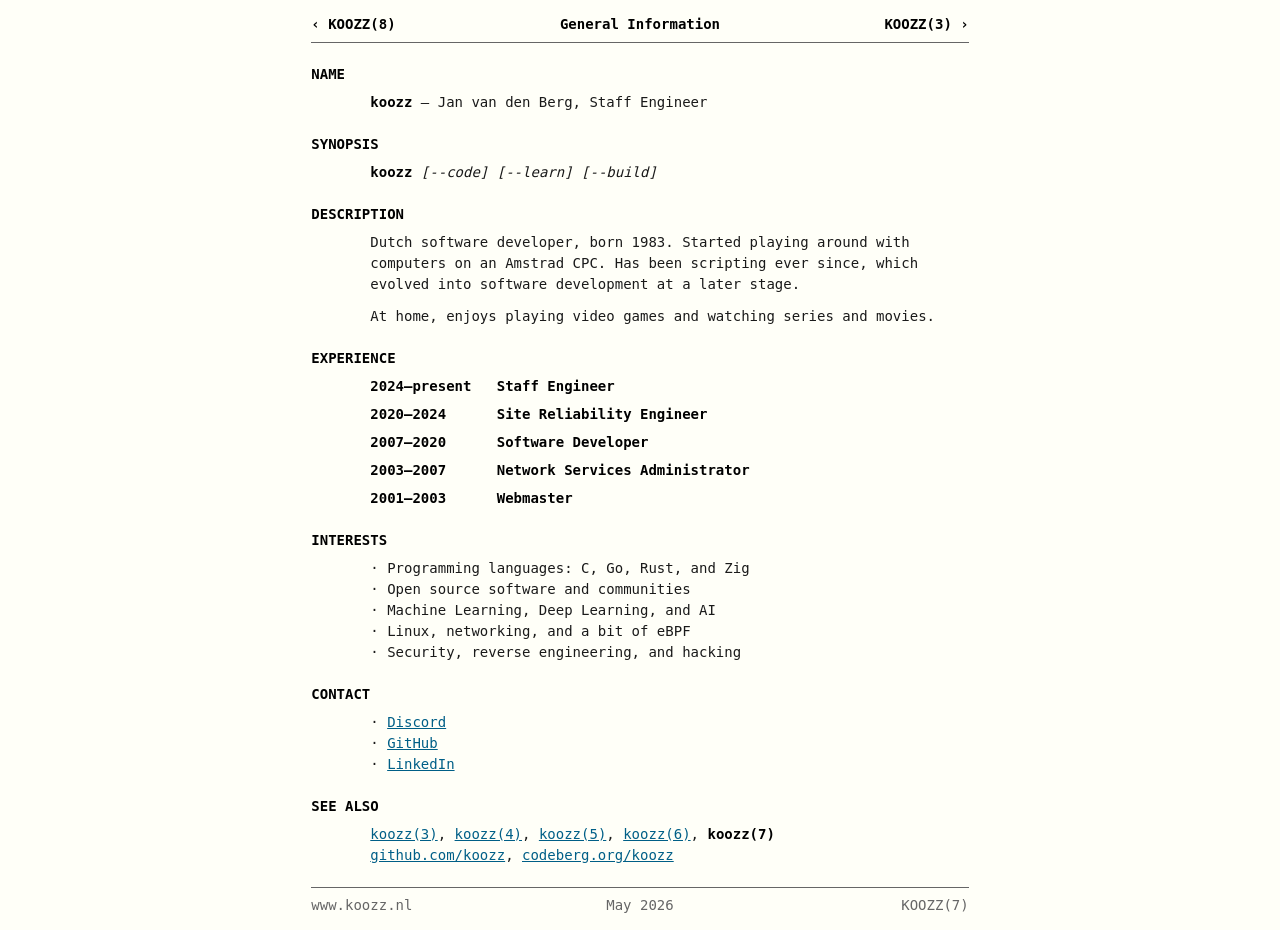
==== commit efd6986b: "chore: add spaced repetition learning" ====
--- a/index.html
+++ b/index.html
@@ -10,7 +10,7 @@
     <link rel="icon" type="image/png" sizes="16x16" href="/favicon-16x16.png">
     <link rel="manifest" href="/site.webmanifest">
     <link rel="stylesheet" href="style.css">
-    <link rel="prev" href="games.html">
+    <link rel="prev" href="learn.html">
     <link rel="next" href="contrib.html">
     <link rel="prefetch" href="contrib.html">
     <link rel="prefetch" href="italian.html">
@@ -20,7 +20,7 @@
   <body>
     <div class="man-page">
       <div class="man-header">
-        <span><a href="games.html">&#8249; KOOZZ(6)</a></span>
+        <span><a href="learn.html">&#8249; KOOZZ(8)</a></span>
         <span>General Information</span>
         <span><a href="contrib.html">KOOZZ(3) &#8250;</a></span>
       </div>
--- a/style.css
+++ b/style.css
@@ -197,31 +197,6 @@
   font-style: italic;
 }
 
-.singular-plural-table {
-  border-collapse: collapse;
-  margin-bottom: 0.75em;
-}
-
-.singular-plural-table th,
-.singular-plural-table td {
-  text-align: left;
-  padding: 0.1em 3ch 0.1em 0;
-}
-
-.singular-plural-table th {
-  color: var(--fg);
-  font-weight: normal;
-  border-bottom: 1px solid var(--dim);
-}
-
-.singular-plural-table td:first-child {
-  color: var(--dim);
-}
-
-.singular-plural-table td:nth-child(n+2) {
-  color: var(--fg);
-}
-
 .section-dots {
   text-align: center;
   margin: 1em 0 1.5em;
@@ -254,10 +229,6 @@
   margin-bottom: 0.75em;
 }
 
-.phrase-table th {
-  text-align: left;
-}
-
 .phrase-table td {
   padding: 0.15em 3ch 0.15em 0;
 }
@@ -266,8 +237,7 @@
   color: var(--bold);
 }
 
-.phrase-table td:nth-child(2),
-.phrase-table td:nth-child(3) {
+.phrase-table td:nth-child(2) {
   color: var(--dim);
   font-style: italic;
 }
